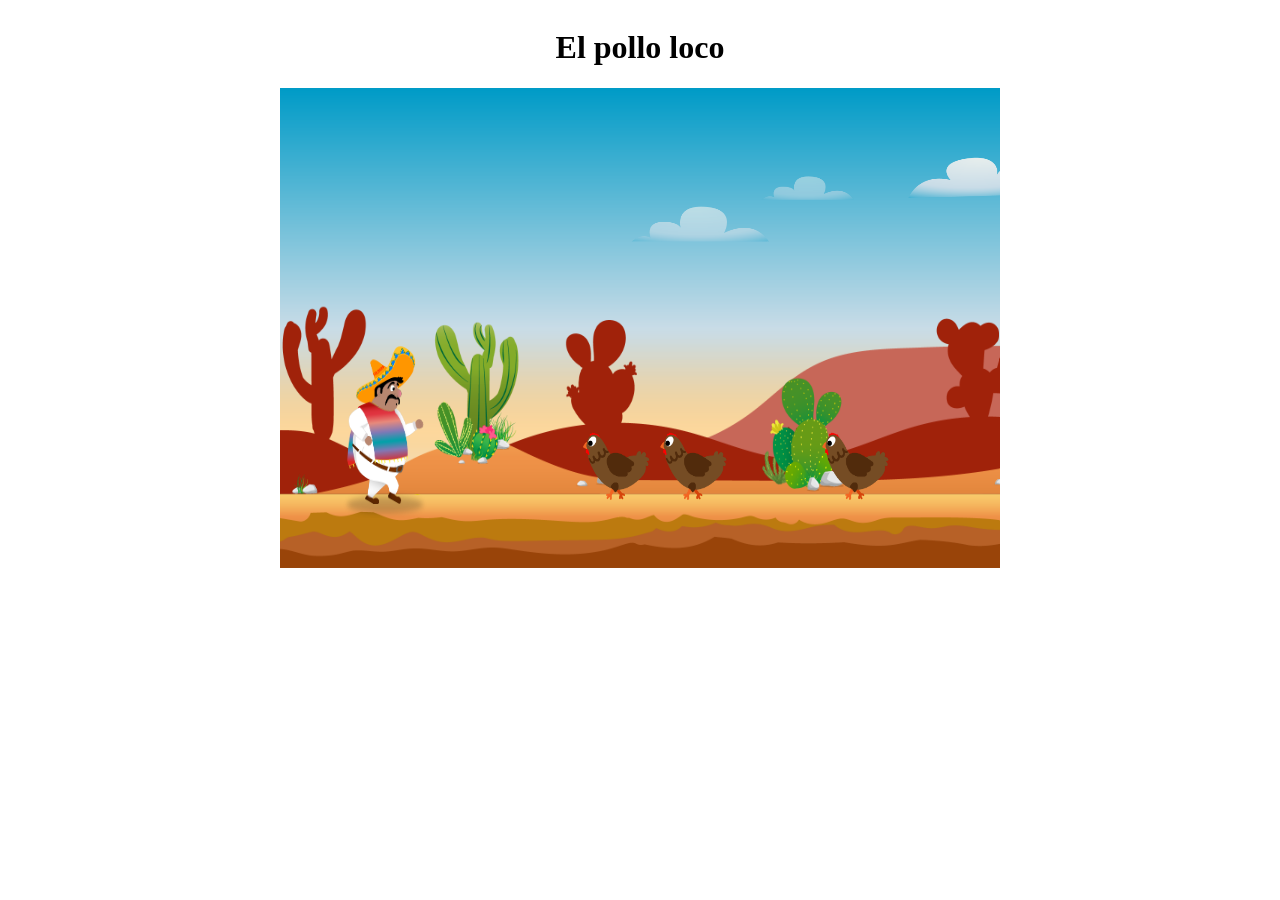
==== index.html @ f03bcdf1 "fixed some issues. - moduled the animate function. - added endboss." ====
<!DOCTYPE html>
<html lang="en">
<head>
    <meta charset="UTF-8">
    <meta name="viewport" content="width=device-width, initial-scale=1.0">
    <link rel="stylesheet" href="style.css">
    <script src="models/movable-object.class.js"></script>
    <script src="models/character.class.js"></script>
    <script src="models/chicken.class.js"></script>
    <script src="models/world.class.js"></script>
    <script src="models/cloud.class.js"></script>
    <script src="models/background-object.class.js"></script>
    <script src="models/keyboard.class.js"></script>
    <script src="models/level.class.js"></script>
    <script src="models/endboss.class.js"></script>
    <script src="levels/level1.js"></script>
    <script src="/js/game.js"></script>
    <title>Document</title>
</head>
<body onload="init()">
    <h1>El pollo loco</h1>

    <canvas id="canvas" width="720" height="480">


    </canvas>
</body>
</html>
---- style.css ----
body {
    display:flex;
    flex-direction: column;
    align-items: center;
}

canvas {
    background-color: black;
}
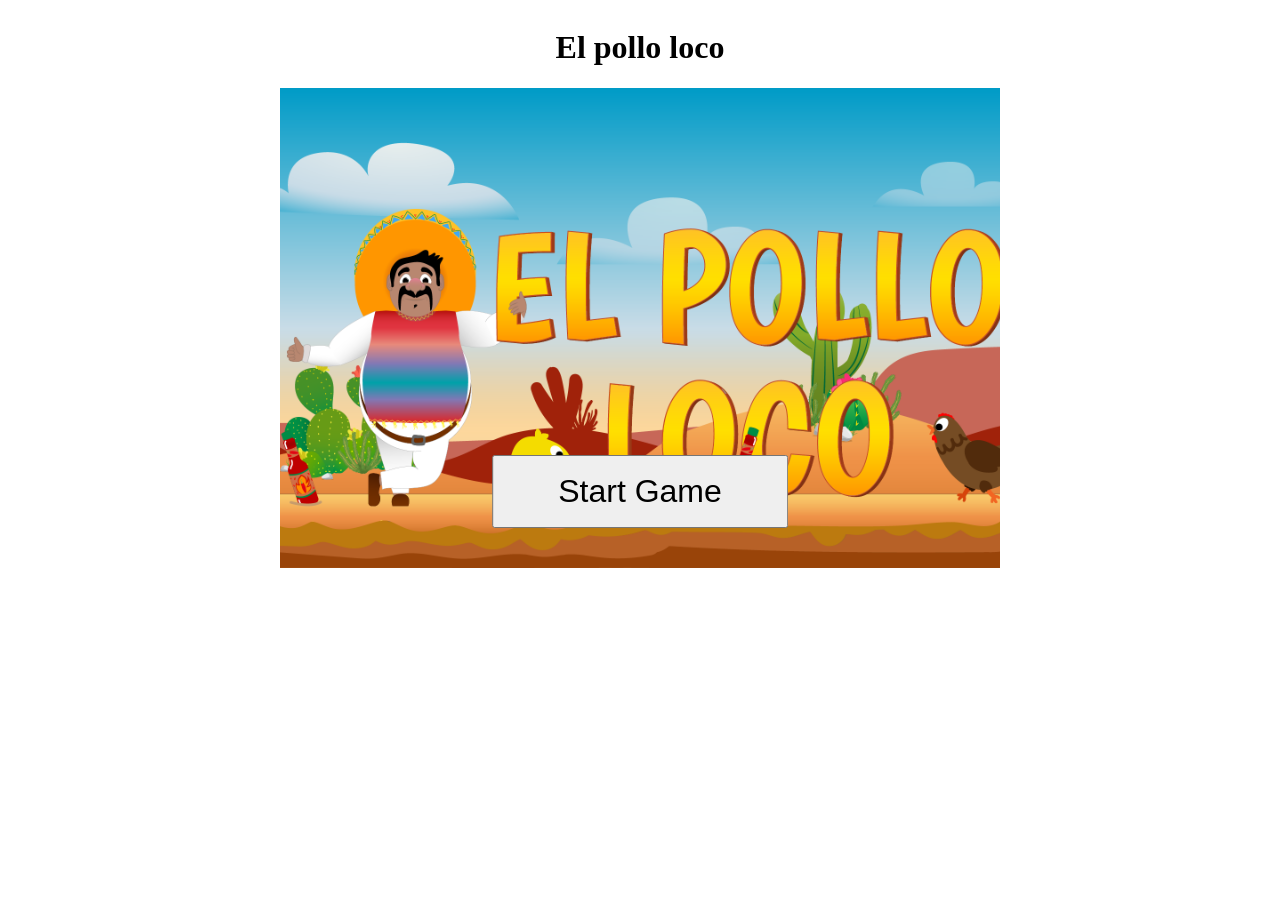
==== commit 645c1ab2: "added more sounds added collision detection" ====
--- a/index.html
+++ b/index.html
@@ -14,15 +14,18 @@
     <script src="models/level.class.js"></script>
     <script src="models/endboss.class.js"></script>
     <script src="levels/level1.js"></script>
-    <script src="/js/game.js"></script>
-    <title>Document</title>
+    
+    <title>El Pollo Loco</title>
 </head>
-<body onload="init()">
+<body>
     <h1>El pollo loco</h1>
-
-    <canvas id="canvas" width="720" height="480">
-
-
-    </canvas>
+    <div style="position: relative; width: 720px; height: 480px;">
+      <canvas id="canvas" width="720" height="480" style="position: absolute; left: 0; top: 0;"></canvas>
+      <div id="startScreenOverlay" style="position:absolute; left:0; top:0; right:0; bottom:0; display:flex; align-items:center; justify-content:center; background:black; z-index:10;">
+          <img id="startScreenImg" src="img/9_intro_outro_screens/start/startscreen_1.png" style="width:100%; height:100%; object-fit:cover; position:absolute; left:0; top:0;" alt="Start Screen">
+          <button id="startGameBtn" style="position:absolute; bottom:40px; left:50%; transform:translateX(-50%); font-size:2em; padding:0.5em 2em; z-index:11;">Start Game</button>
+      </div>
+    </div>
+    <script src="js/game.js"></script>
 </body>
 </html>
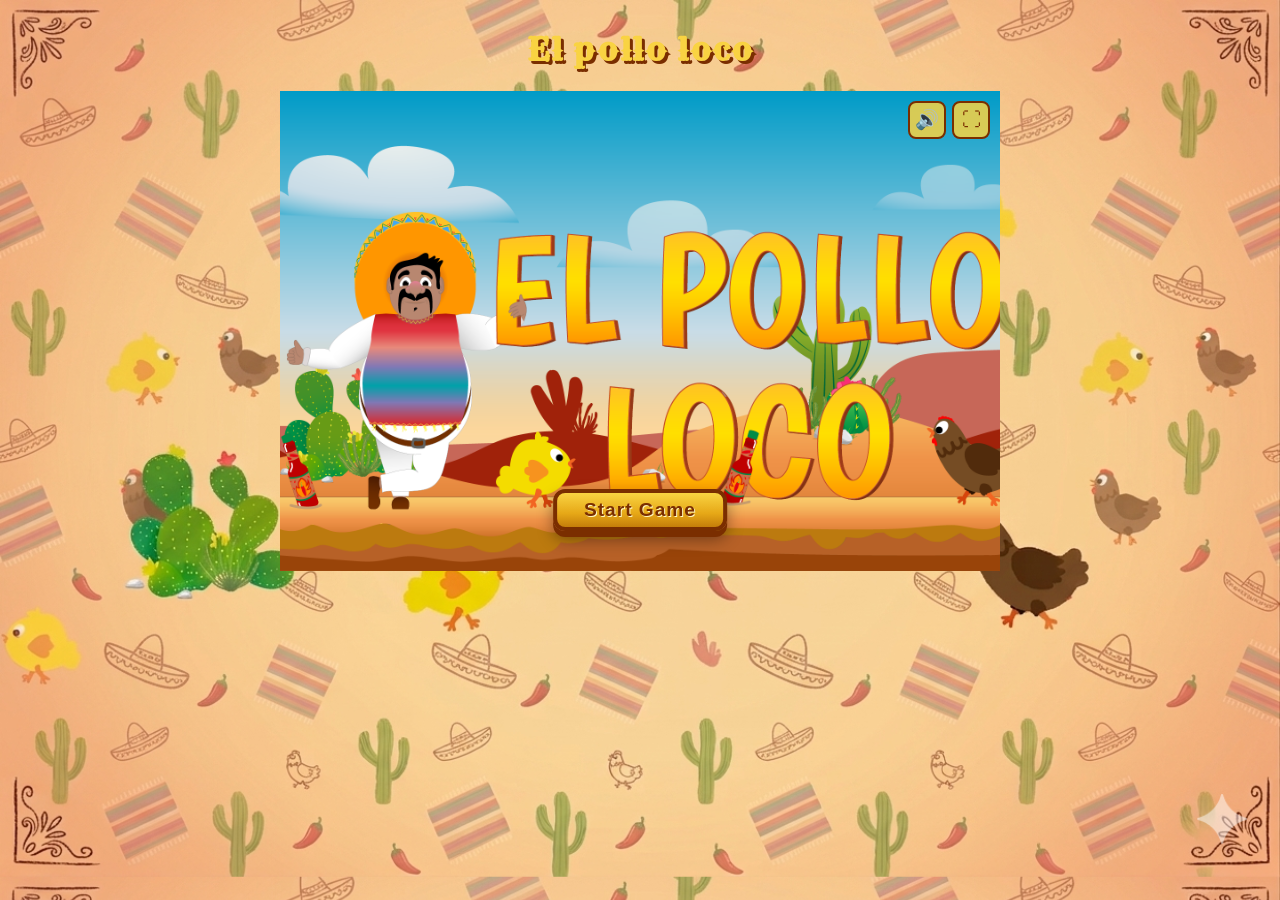
==== commit 80a853be: "added mobile controls refactored and added the stopGame() ((stoppableInterval))" ====
--- a/index.html
+++ b/index.html
@@ -4,28 +4,55 @@
     <meta charset="UTF-8">
     <meta name="viewport" content="width=device-width, initial-scale=1.0">
     <link rel="stylesheet" href="style.css">
+    <link href="https://fonts.googleapis.com/css2?family=Rye&display=swap" rel="stylesheet">
+    <script src="js/game.js"></script>
+    <script src="models/drawable-object.class.js"></script>
     <script src="models/movable-object.class.js"></script>
+    <script src="models/statusbar-object.class.js"></script>
+    <script src="models/statusbar-coin.class.js"></script>
+    <script src="models/statusbar-bottle.class.js"></script>
+    <script src="models/coin.class.js"></script>
+    <script src="models/bottle.class.js"></script>
+    <script src="models/bottle-box.class.js"></script>
+    <script src="models/throwable-object.class.js"></script>
+    <script src="models/background-object.class.js"></script>
+    <script src="models/cloud.class.js"></script>
+    <script src="models/chicken.class.js"></script>
+    <script src="models/endboss.class.js"></script>
     <script src="models/character.class.js"></script>
-    <script src="models/chicken.class.js"></script>
+    <script src="models/level.class.js"></script>
+    <script src="levels/level1.js"></script>
     <script src="models/world.class.js"></script>
-    <script src="models/cloud.class.js"></script>
-    <script src="models/background-object.class.js"></script>
     <script src="models/keyboard.class.js"></script>
-    <script src="models/level.class.js"></script>
-    <script src="models/endboss.class.js"></script>
-    <script src="levels/level1.js"></script>
     
     <title>El Pollo Loco</title>
 </head>
 <body>
     <h1>El pollo loco</h1>
-    <div style="position: relative; width: 720px; height: 480px;">
-      <canvas id="canvas" width="720" height="480" style="position: absolute; left: 0; top: 0;"></canvas>
-      <div id="startScreenOverlay" style="position:absolute; left:0; top:0; right:0; bottom:0; display:flex; align-items:center; justify-content:center; background:black; z-index:10;">
-          <img id="startScreenImg" src="img/9_intro_outro_screens/start/startscreen_1.png" style="width:100%; height:100%; object-fit:cover; position:absolute; left:0; top:0;" alt="Start Screen">
-          <button id="startGameBtn" style="position:absolute; bottom:40px; left:50%; transform:translateX(-50%); font-size:2em; padding:0.5em 2em; z-index:11;">Start Game</button>
-      </div>
-    </div>
-    <script src="js/game.js"></script>
+    <div id="gameContainer">
+            <canvas id="canvas" width="720" height="480"></canvas>
+            <div id="gameButtons">
+                <button id="muteBtn" onclick="toggleMute()" title="Mute">🔊</button>
+                <button id="fullscreenBtn" onclick="toggleFullscreen()" title="Fullscreen">⛶</button>
+            </div>
+            <div id="startScreenOverlay">
+                    <img id="startScreenImg" src="img/9_intro_outro_screens/start/startscreen_1.png" alt="Start Screen">
+                    <button id="startGameBtn" onclick="startGame()">Start Game</button>
+            </div>
+            <div id="endScreenOverlay">
+                    <img id="endScreenImg" src="" alt="End Screen">
+                    <button id="restartBtn" onclick="location.reload()">Play Again</button>
+            </div>
+            <div id="mobileControls">
+                <div id="mobileLeft">
+                    <button id="btnLeft">←</button>
+                    <button id="btnRight">→</button>
+                </div>
+                <div id="mobileRight">
+                    <button id="btnJump">↑ Jump</button>
+                    <button id="btnThrow">🍾 Throw</button>
+                </div>
+            </div>
+        </div>
 </body>
 </html>
--- a/style.css
+++ b/style.css
@@ -1,3 +1,125 @@
+h1 {
+    font-family: 'Rye', serif;
+    color: #f9d342;
+    text-shadow: 3px 3px 0 #7a2e00;
+    letter-spacing: 0.05em;
+}
+
+html {
+    background-image: url('./img/5_background/screen_bg.png');
+    background-size: cover;
+}
+
+#gameContainer {
+    position: relative;
+    width: 100%;
+    max-width: 720px;
+    aspect-ratio: 720 / 480;
+}
+
+#canvas {
+    position: absolute;
+    left: 0;
+    top: 0;
+    width: 100%;
+    height: 100%;
+}
+
+#startScreenOverlay {
+    position: absolute;
+    left: 0;
+    top: 0;
+    right: 0;
+    bottom: 0;
+    display: flex;
+    align-items: center;
+    justify-content: center;
+    background: black;
+    z-index: 10;
+}
+
+#startScreenImg {
+    width: 100%;
+    height: 100%;
+    object-fit: cover;
+    position: absolute;
+    left: 0;
+    top: 0;
+}
+
+#startGameBtn {
+    position: absolute;
+    bottom: 40px;
+    left: 50%;
+    transform: translateX(-50%);
+    font-size: 1.2em;
+    font-family: 'Arial Black', Arial, sans-serif;
+    font-weight: 900;
+    padding: 0.3em 1.4em;
+    z-index: 11;
+    background: linear-gradient(180deg, #f9d342 0%, #e6a817 60%, #c47d0a 100%);
+    color: #7a2e00;
+    border: 4px solid #7a2e00;
+    border-radius: 12px;
+    text-shadow: 1px 1px 0 #fff8c0;
+    box-shadow: 0 6px 0 #7a2e00, 0 8px 16px rgba(0,0,0,0.4);
+    cursor: pointer;
+    letter-spacing: 0.05em;
+    transition: transform 0.1s, box-shadow 0.1s;
+}
+
+#startGameBtn:hover {
+    background: linear-gradient(180deg, #ffe066 0%, #f5b820 60%, #d48e0e 100%);
+    transform: translateX(-50%) translateY(-2px);
+    box-shadow: 0 8px 0 #7a2e00, 0 10px 20px rgba(0,0,0,0.4);
+}
+
+#startGameBtn:active {
+    transform: translateX(-50%) translateY(3px);
+    box-shadow: 0 3px 0 #7a2e00, 0 4px 8px rgba(0,0,0,0.3);
+}
+
+#endScreenOverlay {
+    position: absolute;
+    left: 0;
+    top: 0;
+    right: 0;
+    bottom: 0;
+    display: none;
+    align-items: center;
+    justify-content: center;
+    background: rgba(0,0,0,0.75);
+    z-index: 15;
+}
+
+#endScreenImg {
+    width: 100%;
+    height: 100%;
+    object-fit: contain;
+    position: absolute;
+    left: 0;
+    top: 0;
+}
+
+#restartBtn {
+    position: absolute;
+    bottom: 40px;
+    left: 50%;
+    transform: translateX(-50%);
+    font-size: 1.2em;
+    font-family: 'Arial Black', Arial, sans-serif;
+    font-weight: 900;
+    padding: 0.3em 1.4em;
+    z-index: 16;
+    background: linear-gradient(180deg, #f9d342 0%, #e6a817 60%, #c47d0a 100%);
+    color: #7a2e00;
+    border: 4px solid #7a2e00;
+    border-radius: 12px;
+    text-shadow: 1px 1px 0 #fff8c0;
+    box-shadow: 0 6px 0 #7a2e00, 0 8px 16px rgba(0,0,0,0.4);
+    cursor: pointer;
+    letter-spacing: 0.05em;
+}
 body {
     display:flex;
     flex-direction: column;
@@ -6,4 +128,104 @@
 
 canvas {
     background-color: black;
+}
+
+#fullscreenBtn, #muteBtn {
+    width: 38px;
+    height: 38px;
+    font-size: 1.2em;
+    cursor: pointer;
+    border-radius: 8px;
+    border: 2px solid #7a2e00;
+    background: rgba(249, 211, 66, 0.85);
+    color: #7a2e00;
+    display: flex;
+    align-items: center;
+    justify-content: center;
+    padding: 0;
+}
+
+#fullscreenBtn:hover, #muteBtn:hover {
+    background: rgba(255, 224, 102, 0.95);
+}
+
+#gameButtons {
+    position: absolute;
+    top: 10px;
+    right: 10px;
+    display: flex;
+    gap: 6px;
+    z-index: 99999;
+}
+
+#topBar, #bottomBar {
+    display: none;
+}
+
+#gameContainer:fullscreen {
+    width: 100vw;
+    height: 100vh;
+    max-width: 100vw;
+    display: flex;
+    align-items: center;
+    justify-content: center;
+    background: black;
+    position: fixed;
+    top: 0;
+    left: 0;
+}
+
+#gameContainer:fullscreen canvas {
+    position: relative;
+    left: auto;
+    top: auto;
+    display: block;
+    width: min(100vw, calc(100vh * 720 / 480));
+    height: min(100vh, calc(100vw * 480 / 720));
+    margin: auto;
+}
+
+#mobileControls {
+    display: none;
+    position: absolute;
+    bottom: 10px;
+    left: 0;
+    right: 0;
+    padding: 0 10px;
+    justify-content: space-between;
+    align-items: flex-end;
+    z-index: 20;
+    pointer-events: none;
+}
+
+#mobileLeft, #mobileRight {
+    display: flex;
+    gap: 8px;
+    pointer-events: all;
+}
+
+#mobileControls button {
+    width: 56px;
+    height: 56px;
+    font-size: 1.3em;
+    font-weight: bold;
+    border-radius: 50%;
+    border: 3px solid #7a2e00;
+    background: rgba(249, 211, 66, 0.85);
+    color: #7a2e00;
+    cursor: pointer;
+    user-select: none;
+    -webkit-user-select: none;
+    touch-action: manipulation;
+}
+
+#mobileControls button:active {
+    background: rgba(255, 180, 0, 0.95);
+    transform: scale(0.93);
+}
+
+@media (hover: none) and (pointer: coarse) {
+    #mobileControls {
+        display: flex;
+    }
 }
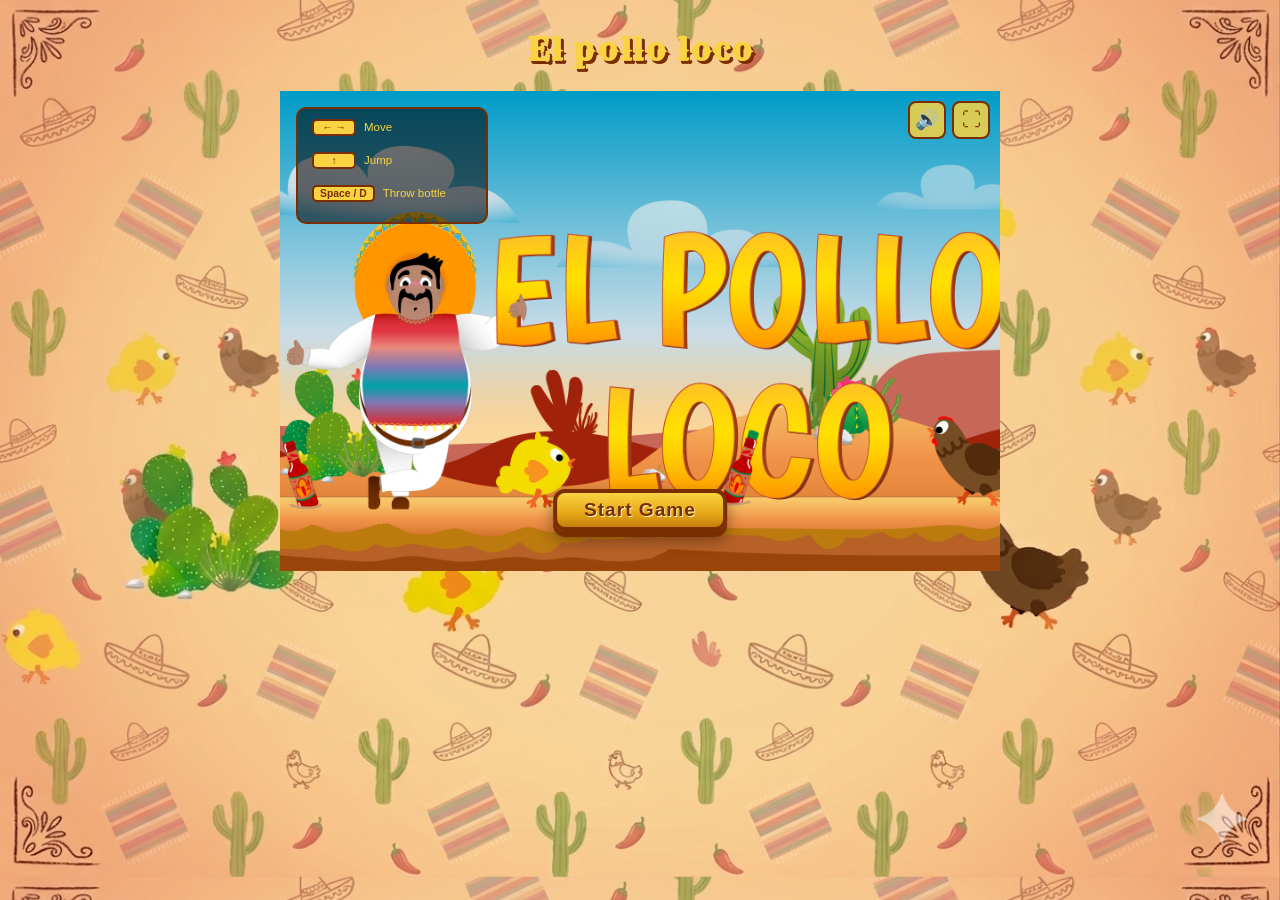
==== commit 79416bc2: "bug fixing and finalization" ====
--- a/index.html
+++ b/index.html
@@ -4,6 +4,7 @@
     <meta charset="UTF-8">
     <meta name="viewport" content="width=device-width, initial-scale=1.0">
     <link rel="stylesheet" href="style.css">
+    <link rel="icon" type="image/png" href="img/favicon.png">
     <link href="https://fonts.googleapis.com/css2?family=Rye&display=swap" rel="stylesheet">
     <script src="js/game.js"></script>
     <script src="models/drawable-object.class.js"></script>
@@ -37,6 +38,11 @@
             </div>
             <div id="startScreenOverlay">
                     <img id="startScreenImg" src="img/9_intro_outro_screens/start/startscreen_1.png" alt="Start Screen">
+                    <div id="keybindings">
+                        <div class="key-row"><span class="key">← →</span><span>Move</span></div>
+                        <div class="key-row"><span class="key">↑</span><span>Jump</span></div>
+                        <div class="key-row"><span class="key">Space / D</span><span>Throw bottle</span></div>
+                    </div>
                     <button id="startGameBtn" onclick="startGame()">Start Game</button>
             </div>
             <div id="endScreenOverlay">
--- a/style.css
+++ b/style.css
@@ -17,12 +17,96 @@
     aspect-ratio: 720 / 480;
 }
 
+#keybindings {
+    min-width: 160px;
+    background: rgba(0, 0, 0, 0.55);
+    border: 2px solid #7a2e00;
+    border-radius: 12px;
+    padding: 16px 20px;
+    color: #f9d342;
+    font-family: 'Arial', sans-serif;
+    flex-shrink: 0;
+}
+
+#keybindings h2 {
+    font-family: 'Rye', serif;
+    font-size: 1em;
+    margin: 0 0 12px 0;
+    color: #f9d342;
+    text-shadow: 1px 1px 0 #7a2e00;
+    text-align: center;
+}
+
+.key-row {
+    display: flex;
+    align-items: center;
+    gap: 10px;
+    margin-bottom: 10px;
+    font-size: 0.85em;
+}
+
+.key {
+    background: #f9d342;
+    color: #7a2e00;
+    border: 2px solid #7a2e00;
+    border-radius: 6px;
+    padding: 2px 8px;
+    font-weight: bold;
+    font-size: 0.9em;
+    white-space: nowrap;
+    min-width: 36px;
+    text-align: center;
+}
+
+@media (max-width: 900px) {
+    #keybindings {
+        display: none;
+    }
+}
+
+
 #canvas {
     position: absolute;
     left: 0;
     top: 0;
     width: 100%;
     height: 100%;
+}
+
+#keybindings {
+    position: absolute;
+    top: 16px;
+    left: 16px;
+    z-index: 12;
+    background: rgba(0, 0, 0, 0.55);
+    border: 2px solid #7a2e00;
+    border-radius: 10px;
+    padding: 10px 14px;
+    display: flex;
+    flex-direction: column;
+    gap: 6px;
+}
+
+.key-row {
+    display: flex;
+    align-items: center;
+    gap: 8px;
+    font-size: 0.72em;
+    color: #f9d342;
+    font-family: Arial, sans-serif;
+}
+
+.key {
+    background: #f9d342;
+    color: #7a2e00;
+    border: 2px solid #7a2e00;
+    border-radius: 5px;
+    padding: 1px 6px;
+    font-weight: bold;
+    font-size: 0.9em;
+    white-space: nowrap;
+    min-width: 28px;
+    text-align: center;
 }
 
 #startScreenOverlay {
@@ -205,9 +289,9 @@
 }
 
 #mobileControls button {
-    width: 56px;
-    height: 56px;
-    font-size: 1.3em;
+    width: 64px;
+    height: 64px;
+    font-size: 0.65em;
     font-weight: bold;
     border-radius: 50%;
     border: 3px solid #7a2e00;
@@ -217,6 +301,13 @@
     user-select: none;
     -webkit-user-select: none;
     touch-action: manipulation;
+    display: flex;
+    align-items: center;
+    justify-content: center;
+    text-align: center;
+    line-height: 1.2;
+    padding: 4px;
+    overflow: hidden;
 }
 
 #mobileControls button:active {
@@ -224,8 +315,3 @@
     transform: scale(0.93);
 }
 
-@media (hover: none) and (pointer: coarse) {
-    #mobileControls {
-        display: flex;
-    }
-}
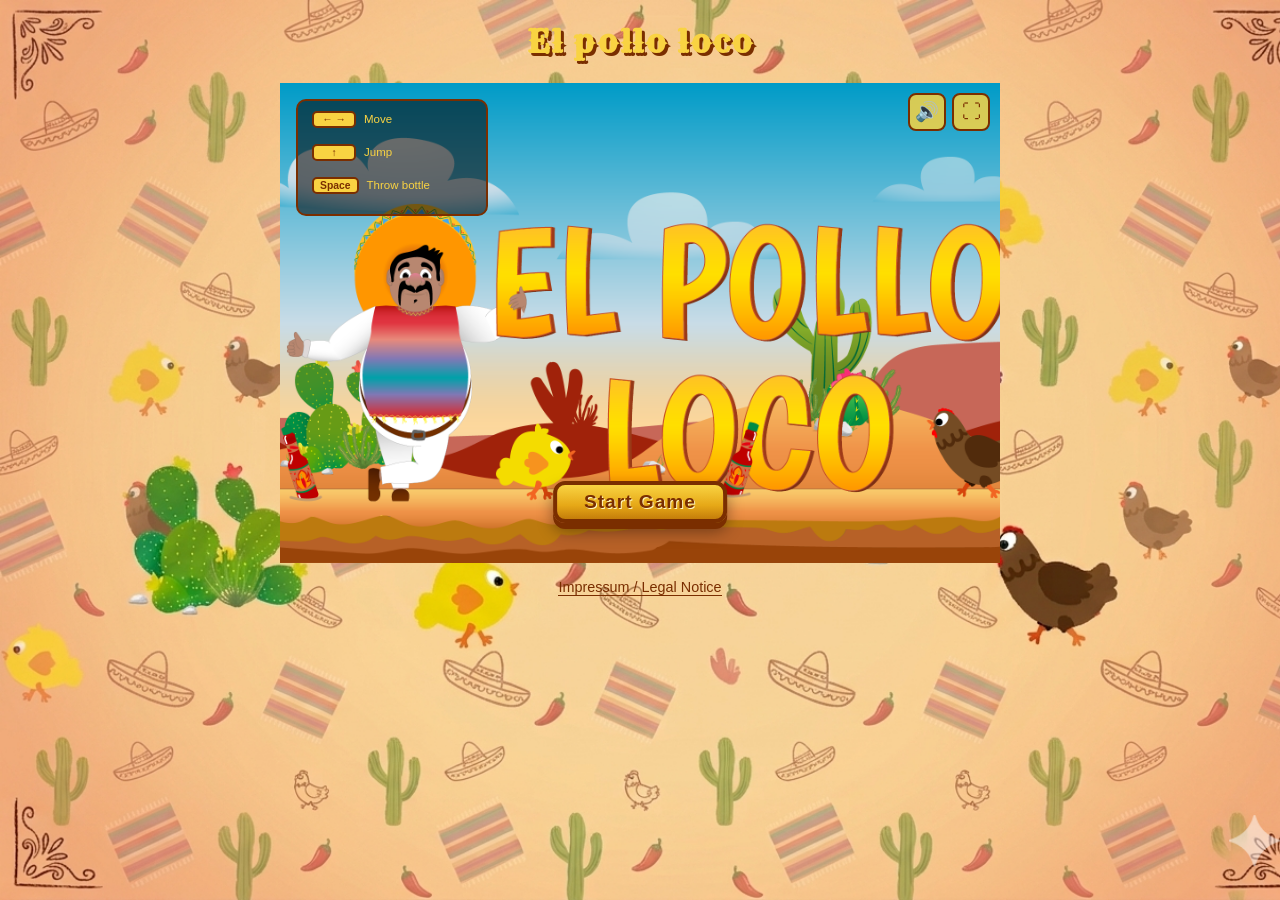
==== commit 120ff5da: "feat: address all code review feedback - Rebuild impressum.html (was malformed) and link it from ind" ====
--- a/index.html
+++ b/index.html
@@ -10,8 +10,6 @@
     <script src="models/drawable-object.class.js"></script>
     <script src="models/movable-object.class.js"></script>
     <script src="models/statusbar-object.class.js"></script>
-    <script src="models/statusbar-coin.class.js"></script>
-    <script src="models/statusbar-bottle.class.js"></script>
     <script src="models/coin.class.js"></script>
     <script src="models/bottle.class.js"></script>
     <script src="models/bottle-box.class.js"></script>
@@ -29,10 +27,16 @@
     <title>El Pollo Loco</title>
 </head>
 <body>
+    <!-- Shown on mobile portrait mode only -->
+    <div id="rotateOverlay">
+        <div id="rotateIcon">&#x1F4F1;</div>
+        <p>Please rotate your device to landscape mode</p>
+    </div>
     <h1>El pollo loco</h1>
     <div id="gameContainer">
             <canvas id="canvas" width="720" height="480"></canvas>
             <div id="gameButtons">
+                <button id="menuBtn" onclick="goToMenu()" title="Back to Menu" style="display:none"><img src="img/home.png" alt="Menu" style="width:22px;height:22px;object-fit:contain;"></button>
                 <button id="muteBtn" onclick="toggleMute()" title="Mute">🔊</button>
                 <button id="fullscreenBtn" onclick="toggleFullscreen()" title="Fullscreen">⛶</button>
             </div>
@@ -41,13 +45,13 @@
                     <div id="keybindings">
                         <div class="key-row"><span class="key">← →</span><span>Move</span></div>
                         <div class="key-row"><span class="key">↑</span><span>Jump</span></div>
-                        <div class="key-row"><span class="key">Space / D</span><span>Throw bottle</span></div>
+                        <div class="key-row"><span class="key">Space</span><span>Throw bottle</span></div>
                     </div>
                     <button id="startGameBtn" onclick="startGame()">Start Game</button>
             </div>
             <div id="endScreenOverlay">
                     <img id="endScreenImg" src="" alt="End Screen">
-                    <button id="restartBtn" onclick="location.reload()">Play Again</button>
+                    <button id="restartBtn" onclick="restartGame()">Play Again</button>
             </div>
             <div id="mobileControls">
                 <div id="mobileLeft">
@@ -60,5 +64,8 @@
                 </div>
             </div>
         </div>
+    <footer>
+        <a href="impressum.html">Impressum / Legal Notice</a>
+    </footer>
 </body>
 </html>
--- a/style.css
+++ b/style.css
@@ -204,14 +204,56 @@
     cursor: pointer;
     letter-spacing: 0.05em;
 }
+/* ═══════════════════════════════════════════════════════════════════════════
+   LAYOUT & RESPONSIVE
+   ═══════════════════════════════════════════════════════════════════════════ */
+
+html, body {
+    margin: 0;
+    padding: 0;
+    overflow-x: hidden;
+}
+
 body {
-    display:flex;
+    display: flex;
     flex-direction: column;
     align-items: center;
-}
-
+    min-height: 100dvh;
+    background: transparent;
+}
+
+/* ── Footer ──────────────────────────────────────────────────────────────── */
+footer {
+    margin-top: 16px;
+    margin-bottom: 8px;
+    font-family: sans-serif;
+    font-size: 0.9em;
+}
+
+footer a {
+    color: #7a2e00;
+    text-decoration: none;
+    border-bottom: 1px solid #7a2e00;
+}
+
+footer a:hover {
+    color: #f0c000;
+    border-color: #f0c000;
+}
+
+/* ── Utility ─────────────────────────────────────────────────────────────── */
 canvas {
     background-color: black;
+}
+
+/* ── Mute / Fullscreen buttons ───────────────────────────────────────────── */
+#gameButtons {
+    position: absolute;
+    top: 10px;
+    right: 10px;
+    display: flex;
+    gap: 6px;
+    z-index: 99999;
 }
 
 #fullscreenBtn, #muteBtn {
@@ -233,19 +275,25 @@
     background: rgba(255, 224, 102, 0.95);
 }
 
-#gameButtons {
-    position: absolute;
-    top: 10px;
-    right: 10px;
-    display: flex;
-    gap: 6px;
-    z-index: 99999;
-}
-
-#topBar, #bottomBar {
-    display: none;
-}
-
+#menuBtn {
+    width: 38px;
+    height: 38px;
+    cursor: pointer;
+    border-radius: 8px;
+    border: 2px solid #7a2e00;
+    background: rgba(249, 211, 66, 0.85);
+    color: #7a2e00;
+    display: flex;
+    align-items: center;
+    justify-content: center;
+    padding: 0;
+}
+
+#menuBtn:hover {
+    background: rgba(255, 224, 102, 0.95);
+}
+
+/* ── Fullscreen mode ─────────────────────────────────────────────────────── */
 #gameContainer:fullscreen {
     width: 100vw;
     height: 100vh;
@@ -269,6 +317,7 @@
     margin: auto;
 }
 
+/* ── Mobile controls (shown via JS on touch devices) ─────────────────────── */
 #mobileControls {
     display: none;
     position: absolute;
@@ -289,8 +338,8 @@
 }
 
 #mobileControls button {
-    width: 64px;
-    height: 64px;
+    width: clamp(52px, 9vw, 72px);
+    height: clamp(52px, 9vw, 72px);
     font-size: 0.65em;
     font-weight: bold;
     border-radius: 50%;
@@ -315,3 +364,91 @@
     transform: scale(0.93);
 }
 
+/* ═══════════════════════════════════════════════════════════════════════════
+   MOBILE – portrait: show rotate hint, hide everything else
+   ═══════════════════════════════════════════════════════════════════════════ */
+
+#rotateOverlay {
+    display: none;
+}
+
+@media (max-width: 1024px) and (orientation: portrait) {
+    html, body {
+        overflow: hidden;
+        height: 100dvh;
+    }
+
+    #rotateOverlay {
+        display: flex;
+        flex-direction: column;
+        align-items: center;
+        justify-content: center;
+        gap: 24px;
+        position: fixed;
+        inset: 0;
+        z-index: 9999;
+        background: #1a0a00;
+    }
+
+    #rotateOverlay p {
+        color: #f9d342;
+        font-family: 'Rye', serif;
+        font-size: clamp(1rem, 4vw, 1.6rem);
+        text-align: center;
+        padding: 0 24px;
+        margin: 0;
+    }
+
+    #rotateIcon {
+        font-size: clamp(3rem, 12vw, 5rem);
+        animation: rotateHint 1.8s ease-in-out infinite;
+        transform-origin: center;
+        display: inline-block;
+    }
+
+    body > *:not(#rotateOverlay) {
+        visibility: hidden;
+    }
+}
+
+@keyframes rotateHint {
+    0%   { transform: rotate(0deg); }
+    40%  { transform: rotate(90deg); }
+    60%  { transform: rotate(90deg); }
+    100% { transform: rotate(0deg); }
+}
+
+/* ═══════════════════════════════════════════════════════════════════════════
+   MOBILE – landscape: game fills the screen, no chrome
+   ═══════════════════════════════════════════════════════════════════════════ */
+
+@media (max-width: 1024px) and (orientation: landscape) {
+    html, body {
+        overflow: hidden;
+        height: 100dvh;
+        justify-content: center;
+    }
+
+    h1, footer {
+        display: none;
+    }
+
+    body {
+        background: black;
+    }
+
+    #gameContainer {
+        /* Scale to fill the viewport while preserving 3:2 ratio */
+        width: min(100vw, calc(100dvh * 720 / 480));
+        height: min(100dvh, calc(100vw * 480 / 720));
+        max-width: unset;
+    }
+
+    /* Bigger touch buttons in landscape – scale with viewport height */
+    #mobileControls button {
+        width: clamp(48px, 9vh, 72px);
+        height: clamp(48px, 9vh, 72px);
+        font-size: clamp(0.55em, 1.5vh, 0.75em);
+    }
+}
+
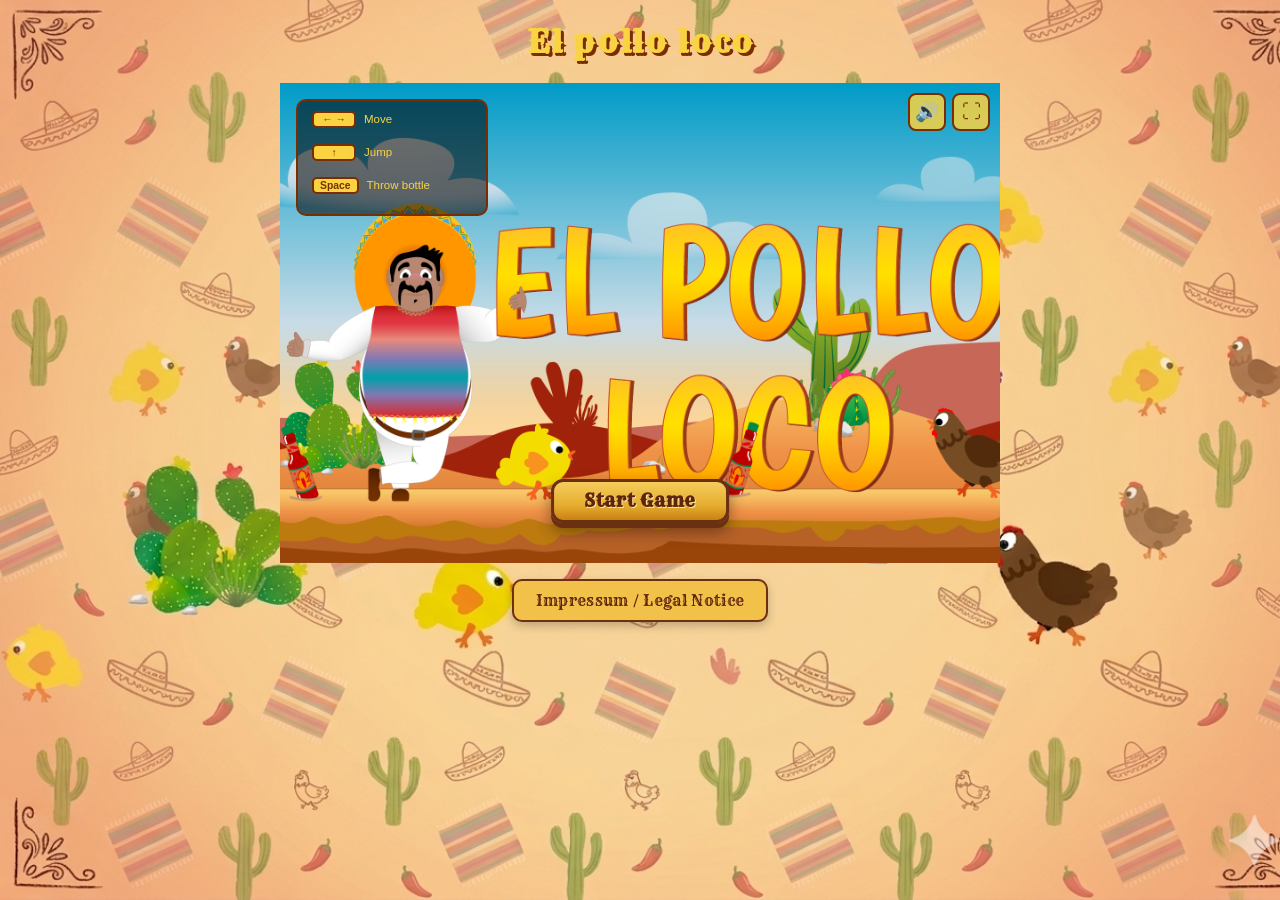
==== commit 134eaaee: "removed last chicken from boss-area. improved boss-intro-logic Co-authored-by: Copilot <copilot@gith" ====
--- a/index.html
+++ b/index.html
@@ -17,6 +17,7 @@
     <script src="models/background-object.class.js"></script>
     <script src="models/cloud.class.js"></script>
     <script src="models/chicken.class.js"></script>
+    <script src="models/small-chicken.class.js"></script>
     <script src="models/endboss.class.js"></script>
     <script src="models/character.class.js"></script>
     <script src="models/level.class.js"></script>
--- a/style.css
+++ b/style.css
@@ -136,31 +136,31 @@
     bottom: 40px;
     left: 50%;
     transform: translateX(-50%);
-    font-size: 1.2em;
-    font-family: 'Arial Black', Arial, sans-serif;
-    font-weight: 900;
-    padding: 0.3em 1.4em;
+    font-size: 1.1em;
+    font-family: 'Rye', serif;
+    font-weight: 700;
+    padding: 0.45em 1.7em;
     z-index: 11;
-    background: linear-gradient(180deg, #f9d342 0%, #e6a817 60%, #c47d0a 100%);
-    color: #7a2e00;
-    border: 4px solid #7a2e00;
+    background: linear-gradient(180deg, #f5cc5c 0%, #e5ad2f 62%, #c98112 100%);
+    color: #5f250b;
+    border: 3px solid #6b2f12;
     border-radius: 12px;
-    text-shadow: 1px 1px 0 #fff8c0;
-    box-shadow: 0 6px 0 #7a2e00, 0 8px 16px rgba(0,0,0,0.4);
+    text-shadow: 1px 1px 0 rgba(255, 248, 192, 0.8);
+    box-shadow: 0 5px 0 #6b2f12, 0 8px 16px rgba(0, 0, 0, 0.4);
     cursor: pointer;
-    letter-spacing: 0.05em;
+    letter-spacing: 0.04em;
     transition: transform 0.1s, box-shadow 0.1s;
 }
 
 #startGameBtn:hover {
-    background: linear-gradient(180deg, #ffe066 0%, #f5b820 60%, #d48e0e 100%);
+    background: linear-gradient(180deg, #f8d87a 0%, #eebb47 62%, #d1901b 100%);
     transform: translateX(-50%) translateY(-2px);
-    box-shadow: 0 8px 0 #7a2e00, 0 10px 20px rgba(0,0,0,0.4);
+    box-shadow: 0 7px 0 #6b2f12, 0 10px 20px rgba(0, 0, 0, 0.4);
 }
 
 #startGameBtn:active {
     transform: translateX(-50%) translateY(3px);
-    box-shadow: 0 3px 0 #7a2e00, 0 4px 8px rgba(0,0,0,0.3);
+    box-shadow: 0 2px 0 #6b2f12, 0 4px 8px rgba(0, 0, 0, 0.3);
 }
 
 #endScreenOverlay {
@@ -225,20 +225,32 @@
 /* ── Footer ──────────────────────────────────────────────────────────────── */
 footer {
     margin-top: 16px;
-    margin-bottom: 8px;
+    margin-bottom: 14px;
     font-family: sans-serif;
-    font-size: 0.9em;
+    font-size: 0.95em;
 }
 
 footer a {
-    color: #7a2e00;
+    display: inline-flex;
+    align-items: center;
+    gap: 8px;
+    padding: 10px 22px;
+    color: #5f250b;
     text-decoration: none;
-    border-bottom: 1px solid #7a2e00;
+    border: 2px solid #6b2f12;
+    border-radius: 10px;
+    background: #f1c14a;
+    box-shadow: 0 4px 10px rgba(0, 0, 0, 0.22);
+    font-family: 'Rye', serif;
+    letter-spacing: 0.02em;
+    transition: transform 120ms ease, background-color 120ms ease, box-shadow 120ms ease;
 }
 
 footer a:hover {
-    color: #f0c000;
-    border-color: #f0c000;
+    color: #5f250b;
+    background: #e0ae36;
+    box-shadow: 0 6px 14px rgba(0, 0, 0, 0.28);
+    transform: translateY(-1px);
 }
 
 /* ── Utility ─────────────────────────────────────────────────────────────── */
@@ -368,46 +380,47 @@
    MOBILE – portrait: show rotate hint, hide everything else
    ═══════════════════════════════════════════════════════════════════════════ */
 
+/* ── Rotate overlay – controlled via JS (.visible class) ────────────────── */
 #rotateOverlay {
     display: none;
 }
 
-@media (max-width: 1024px) and (orientation: portrait) {
-    html, body {
+#rotateOverlay.visible {
+    display: flex;
+    flex-direction: column;
+    align-items: center;
+    justify-content: center;
+    gap: 24px;
+    position: fixed;
+    inset: 0;
+    z-index: 9999;
+    background: #1a0a00;
+}
+
+#rotateOverlay.visible p {
+    color: #f9d342;
+    font-family: 'Rye', serif;
+    font-size: clamp(1rem, 4vw, 1.6rem);
+    text-align: center;
+    padding: 0 24px;
+    margin: 0;
+}
+
+#rotateIcon {
+    font-size: clamp(3rem, 12vw, 5rem);
+    animation: rotateHint 1.8s ease-in-out infinite;
+    transform-origin: center;
+    display: inline-block;
+}
+
+body.portrait-mode > *:not(#rotateOverlay) {
+    visibility: hidden;
+}
+
+@media (orientation: portrait) {
+    body.is-mobile {
         overflow: hidden;
         height: 100dvh;
-    }
-
-    #rotateOverlay {
-        display: flex;
-        flex-direction: column;
-        align-items: center;
-        justify-content: center;
-        gap: 24px;
-        position: fixed;
-        inset: 0;
-        z-index: 9999;
-        background: #1a0a00;
-    }
-
-    #rotateOverlay p {
-        color: #f9d342;
-        font-family: 'Rye', serif;
-        font-size: clamp(1rem, 4vw, 1.6rem);
-        text-align: center;
-        padding: 0 24px;
-        margin: 0;
-    }
-
-    #rotateIcon {
-        font-size: clamp(3rem, 12vw, 5rem);
-        animation: rotateHint 1.8s ease-in-out infinite;
-        transform-origin: center;
-        display: inline-block;
-    }
-
-    body > *:not(#rotateOverlay) {
-        visibility: hidden;
     }
 }
 
@@ -422,22 +435,20 @@
    MOBILE – landscape: game fills the screen, no chrome
    ═══════════════════════════════════════════════════════════════════════════ */
 
-@media (max-width: 1024px) and (orientation: landscape) {
-    html, body {
+@media (orientation: landscape) {
+    body.is-mobile {
         overflow: hidden;
         height: 100dvh;
         justify-content: center;
-    }
-
-    h1, footer {
+        background: black;
+    }
+
+    body.is-mobile h1,
+    body.is-mobile footer {
         display: none;
     }
 
-    body {
-        background: black;
-    }
-
-    #gameContainer {
+    body.is-mobile #gameContainer {
         /* Scale to fill the viewport while preserving 3:2 ratio */
         width: min(100vw, calc(100dvh * 720 / 480));
         height: min(100dvh, calc(100vw * 480 / 720));
@@ -445,7 +456,7 @@
     }
 
     /* Bigger touch buttons in landscape – scale with viewport height */
-    #mobileControls button {
+    body.is-mobile #mobileControls button {
         width: clamp(48px, 9vh, 72px);
         height: clamp(48px, 9vh, 72px);
         font-size: clamp(0.55em, 1.5vh, 0.75em);
